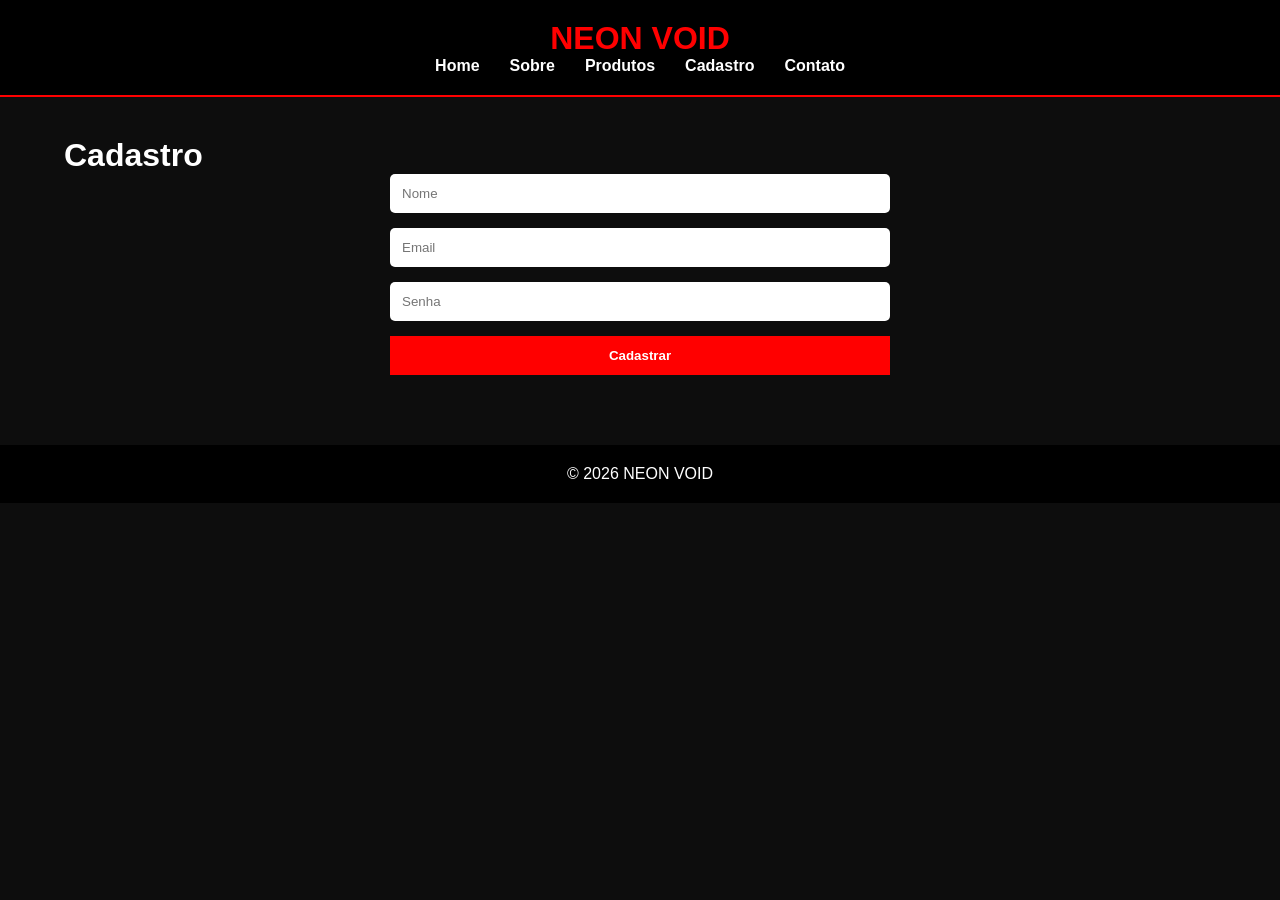
==== cadastro.html @ 734a8c14 "Add files via upload Corrigindo estrutura para GitHub Pages" ====
<!DOCTYPE html>
<html lang="pt-br">
<head>
<meta charset="UTF-8">
<title>Cadastro</title>
<link rel="stylesheet" href="css/style.css">
</head>
<body>

<header>
<div class="logo">NEON VOID</div>

<nav>
<a href="index.html">Home</a>
<a href="sobre.html">Sobre</a>
<a href="produtos.html">Produtos</a>
<a href="cadastro.html">Cadastro</a>
<a href="contato.html">Contato</a>
</nav>
</header>

<main class="container">

<h1>Cadastro</h1>

<form id="cadastroForm">

<input type="text" id="nome" placeholder="Nome">

<input type="email" id="email" placeholder="Email">

<input type="password" id="senha" placeholder="Senha">

<button type="submit">Cadastrar</button>

</form>

</main>

<script src="js/cadastro.js"></script>

<footer>
<p>© 2026 NEON VOID</p>
</footer>

</body>
</html>
---- css/style.css ----
*{
    margin:0;
    padding:0;
    box-sizing:border-box;
    font-family:Arial, Helvetica, sans-serif;
}

body{
    background:#0d0d0d;
    color:white;
}

header{
    background:black;
    padding:20px;
    border-bottom:2px solid red;
}

nav{
    display:flex;
    justify-content:center;
    gap:30px;
}

nav a{
    color:white;
    text-decoration:none;
    font-weight:bold;
    transition:0.3s;
}

nav a:hover{
    color:red;
}

.hero{
    height:80vh;
    background:url('../imagens/banner.jpg') center/cover;
    display:flex;
    align-items:center;
    justify-content:center;
}

.hero h1{
    font-size:4rem;
    background:rgba(0,0,0,0.7);
    padding:20px;
    border-radius:10px;
}

.container{
    width:90%;
    margin:auto;
    padding:40px 0;
}

.cards{
    display:flex;
    flex-wrap:wrap;
    gap:20px;
    justify-content:center;
}

.card{
    background:#1a1a1a;
    width:300px;
    border-radius:10px;
    overflow:hidden;
    transition:0.3s;
}

.card:hover{
    transform:scale(1.05);
}

.card img{
    width:100%;
    height:350px;
    object-fit:cover;
}

.card-content{
    padding:15px;
}

.preco{
    color:red;
    font-size:1.2rem;
    font-weight:bold;
}

form{
    max-width:500px;
    margin:auto;
    display:flex;
    flex-direction:column;
    gap:15px;
}

input, textarea{
    padding:12px;
    border:none;
    border-radius:5px;
}

button{
    padding:12px;
    background:red;
    color:white;
    border:none;
    cursor:pointer;
    font-weight:bold;
}

button:hover{
    background:#cc0000;
}

footer{
    text-align:center;
    padding:20px;
    background:black;
    margin-top:30px;
}

.logo{
    text-align:center;
    color:red;
    font-size:2rem;
    font-weight:bold;
}

.slogan{
    text-align:center;
    margin-bottom:20px;
    color:#ccc;
}

iframe{
    width:100%;
    height:500px;
}

@media(max-width:768px){
    nav{
        flex-direction:column;
        align-items:center;
    }

    .hero h1{
        font-size:2rem;
    }
}
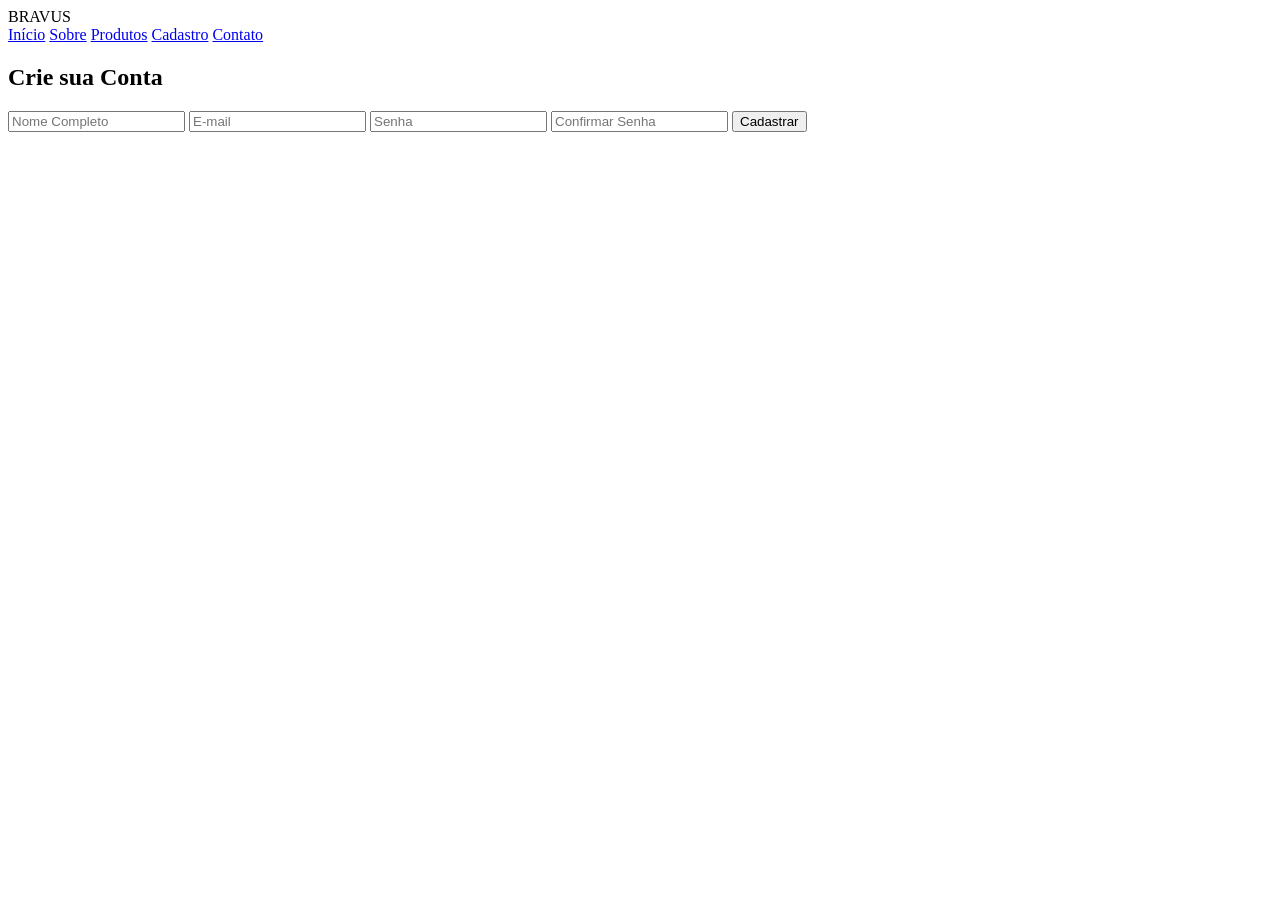
==== commit b46c815b: "Update cadastro.html" ====
--- a/cadastro.html
+++ b/cadastro.html
@@ -1,47 +1,69 @@
 <!DOCTYPE html>
-<html lang="pt-br">
+<html lang="pt-BR">
 <head>
 <meta charset="UTF-8">
-<title>Cadastro</title>
-<link rel="stylesheet" href="css/style.css">
+<meta name="viewport" content="width=device-width, initial-scale=1.0">
+<title>Cadastro - BRAVUS</title>
+
+<link rel="stylesheet" href="style.css">
 </head>
 <body>
 
 <header>
-<div class="logo">NEON VOID</div>
+
+<div class="logo">
+BRAVUS
+</div>
 
 <nav>
-<a href="index.html">Home</a>
+<a href="index.html">Início</a>
 <a href="sobre.html">Sobre</a>
 <a href="produtos.html">Produtos</a>
 <a href="cadastro.html">Cadastro</a>
 <a href="contato.html">Contato</a>
 </nav>
+
 </header>
 
-<main class="container">
+<section class="page">
 
-<h1>Cadastro</h1>
+<h1>Crie sua Conta</h1>
 
 <form id="cadastroForm">
 
-<input type="text" id="nome" placeholder="Nome">
+<input
+type="text"
+id="nome"
+placeholder="Nome Completo"
+required>
 
-<input type="email" id="email" placeholder="Email">
+<input
+type="email"
+id="email"
+placeholder="E-mail"
+required>
 
-<input type="password" id="senha" placeholder="Senha">
+<input
+type="password"
+id="senha"
+placeholder="Senha"
+required>
 
-<button type="submit">Cadastrar</button>
+<input
+type="password"
+id="confirmarSenha"
+placeholder="Confirmar Senha"
+required>
+
+<button type="submit">
+Cadastrar
+</button>
 
 </form>
 
-</main>
+</section>
 
-<script src="js/cadastro.js"></script>
-
-<footer>
-<p>© 2026 NEON VOID</p>
-</footer>
+<script src="script.js"></script>
 
 </body>
-</html>+</html>
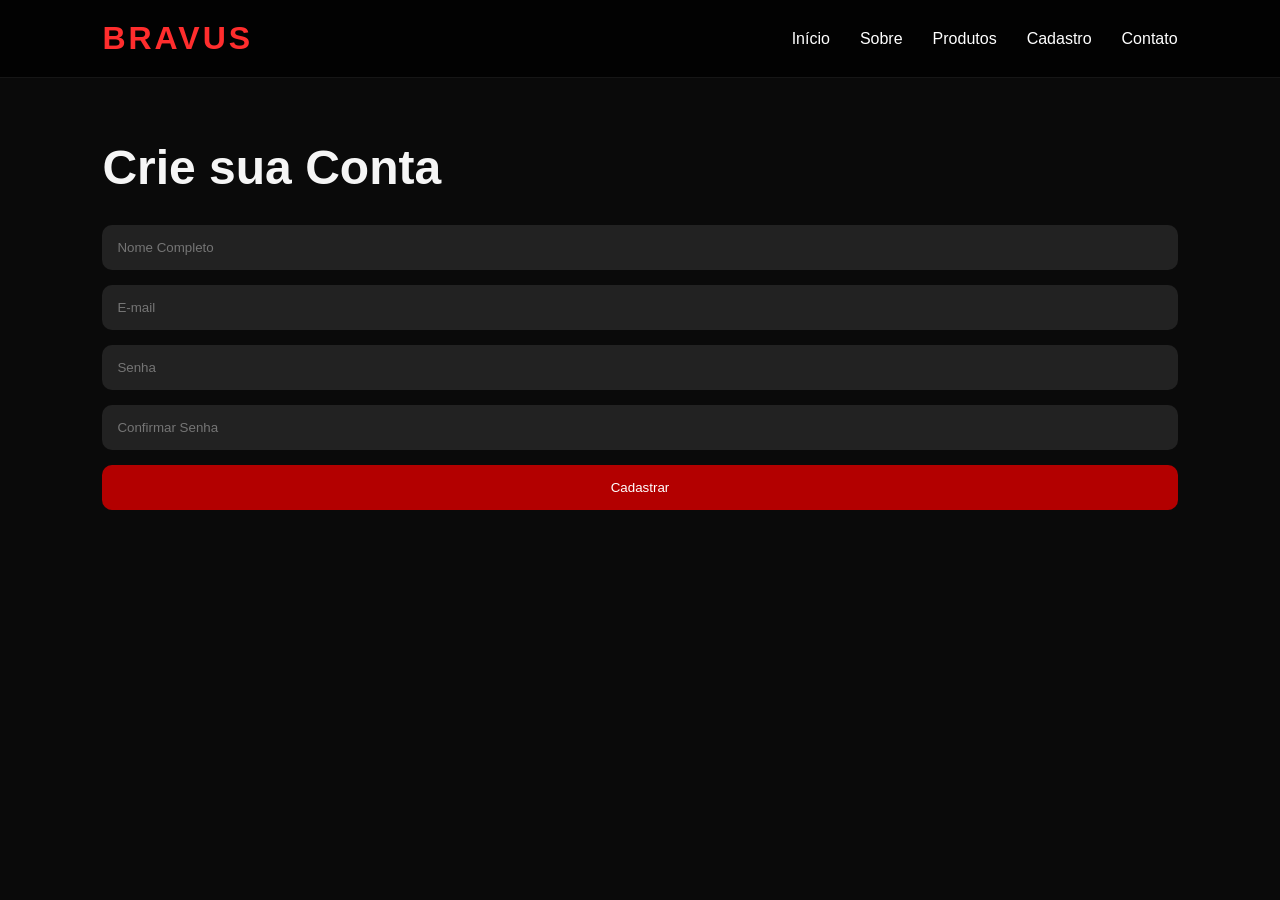
==== commit 7a4a4456: "Update cadastro.html" ====
--- a/cadastro.html
+++ b/cadastro.html
@@ -5,7 +5,7 @@
 <meta name="viewport" content="width=device-width, initial-scale=1.0">
 <title>Cadastro - BRAVUS</title>
 
-<link rel="stylesheet" href="style.css">
+<link rel="stylesheet" href="css/style.css">
 </head>
 <body>
 
--- a/css/style.css
+++ b/css/style.css
@@ -0,0 +1,514 @@
+*{
+    margin:0;
+    padding:0;
+    box-sizing:border-box;
+    font-family:'Inter',sans-serif;
+}
+
+:root{
+    --black:#0a0a0a;
+    --dark:#121212;
+    --gray:#1d1d1d;
+    --light-gray:#2b2b2b;
+    --red:#b30000;
+    --red-light:#ff2d2d;
+    --white:#f5f5f5;
+}
+
+body{
+    background:var(--black);
+    color:var(--white);
+    overflow-x:hidden;
+}
+
+/* HEADER */
+header{
+    position:fixed;
+    top:0;
+    width:100%;
+    z-index:1000;
+    display:flex;
+    justify-content:space-between;
+    align-items:center;
+    padding:20px 8%;
+    backdrop-filter:blur(15px);
+    background:rgba(0,0,0,.75);
+    border-bottom:1px solid rgba(255,255,255,.08);
+}
+
+.logo{
+    font-size:2rem;
+    font-weight:800;
+    color:var(--red-light);
+    letter-spacing:3px;
+}
+
+nav{
+    display:flex;
+    gap:30px;
+}
+
+nav a{
+    text-decoration:none;
+    color:white;
+    transition:.3s;
+}
+
+nav a:hover{
+    color:var(--red-light);
+}
+
+.icons{
+    display:flex;
+    gap:20px;
+}
+
+.icons a{
+    color:white;
+    text-decoration:none;
+    font-size:1.3rem;
+}
+
+#cart-count{
+    background:red;
+    padding:2px 8px;
+    border-radius:20px;
+    font-size:.8rem;
+}
+
+/* HERO */
+.hero{
+    height:100vh;
+    position:relative;
+    overflow:hidden;
+}
+
+.hero video{
+    width:100%;
+    height:100%;
+    object-fit:cover;
+    filter:brightness(.35);
+}
+
+.hero-content{
+    position:absolute;
+    top:50%;
+    left:50%;
+    transform:translate(-50%,-50%);
+    text-align:center;
+    width:90%;
+}
+
+.hero-content h1{
+    font-size:5rem;
+    font-weight:800;
+    color:white;
+}
+
+.hero-content h2{
+    font-size:4rem;
+    color:var(--red-light);
+    margin-bottom:20px;
+}
+
+.hero-content p{
+    font-size:1.2rem;
+    max-width:700px;
+    margin:auto;
+    margin-bottom:30px;
+}
+
+.btn{
+    display:inline-block;
+    text-decoration:none;
+    padding:15px 40px;
+    background:var(--red);
+    color:white;
+    border-radius:40px;
+    transition:.3s;
+}
+
+.btn:hover{
+    background:var(--red-light);
+    transform:translateY(-4px);
+}
+
+/* BANNER */
+.banner{
+    display:grid;
+    grid-template-columns:repeat(3,1fr);
+    background:var(--gray);
+    padding:40px;
+}
+
+.banner-item{
+    text-align:center;
+    font-size:1.2rem;
+    font-weight:700;
+}
+
+/* DESTAQUES */
+.destaques{
+    padding:100px 8%;
+}
+
+.destaques h2{
+    text-align:center;
+    font-size:3rem;
+    margin-bottom:50px;
+}
+
+.produtos-grid{
+    margin-top: 90px;
+    margin-left: 100px;
+    margin-right: 100px;
+    display:grid;
+    grid-template-columns:repeat(auto-fit,minmax(250px,1fr));
+    gap:30px;
+}
+
+.produto{
+    background:var(--dark);
+    border:1px solid rgba(255,255,255,.08);
+    border-radius:20px;
+    overflow:hidden;
+    transition:.4s;
+}
+
+.produto:hover{
+    transform:translateY(-8px);
+    border-color:var(--red-light);
+}
+
+.produto img{
+    width:100%;
+    height:350px;
+    object-fit:cover;
+}
+
+.produto h3{
+    padding:15px;
+}
+
+.produto p{
+    padding:0 15px;
+    color:var(--red-light);
+    font-weight:700;
+}
+
+.produto button{
+    width:90%;
+    margin:15px;
+    padding:12px;
+    border:none;
+    background:var(--red);
+    color:white;
+    border-radius:12px;
+    cursor:pointer;
+    transition:.3s;
+}
+
+.produto button:hover{
+    background:var(--red-light);
+}
+
+/* SOBRE HOME */
+.sobre-home{
+    padding:100px 10%;
+    background:var(--gray);
+}
+
+.sobre-home h2{
+    font-size:3rem;
+    margin-bottom:20px;
+}
+
+.sobre-home p{
+    max-width:900px;
+    line-height:1.8;
+    margin-bottom:30px;
+}
+
+/* NEWSLETTER */
+.newsletter{
+    padding:100px 8%;
+    text-align:center;
+}
+
+.newsletter h2{
+    font-size:3rem;
+    margin-bottom:30px;
+}
+
+.newsletter form{
+    display:flex;
+    justify-content:center;
+    gap:15px;
+    flex-wrap:wrap;
+}
+
+.newsletter input{
+    padding:15px;
+    width:350px;
+    border:none;
+    border-radius:12px;
+}
+
+.newsletter button{
+    padding:15px 30px;
+    border:none;
+    border-radius:12px;
+    background:var(--red);
+    color:white;
+    cursor:pointer;
+}
+
+/* FOOTER */
+footer{
+    background:#050505;
+    padding:60px 8%;
+    display:grid;
+    grid-template-columns:repeat(auto-fit,minmax(250px,1fr));
+    gap:40px;
+}
+
+footer h3{
+    margin-bottom:15px;
+    color:var(--red-light);
+}
+
+footer a{
+    display:block;
+    text-decoration:none;
+    color:white;
+    margin:8px 0;
+}
+
+/* FORMULÁRIOS */
+form{
+    display:flex;
+    flex-direction:column;
+    gap:15px;
+}
+
+input,
+textarea,
+select{
+    width:100%;
+    padding:15px;
+    border:none;
+    border-radius:10px;
+    background:#222;
+    color:white;
+}
+
+textarea{
+    resize:none;
+    height:150px;
+}
+
+form button{
+    padding:15px;
+    border:none;
+    background:var(--red);
+    color:white;
+    border-radius:10px;
+    cursor:pointer;
+}
+
+/* TABELA CARRINHO */
+.carrinho{
+    padding:140px 8%;
+}
+
+.carrinho table{
+    width:100%;
+    border-collapse:collapse;
+}
+
+.carrinho th,
+.carrinho td{
+    border:1px solid #333;
+    padding:15px;
+}
+
+.total{
+    margin-top:30px;
+    text-align:right;
+    font-size:2rem;
+    color:var(--red-light);
+}
+
+/* PÁGINAS */
+.page{
+    padding:140px 8%;
+}
+
+.page h1{
+    font-size:3rem;
+    margin-bottom:30px;
+}
+
+/* ANIMAÇÕES */
+@keyframes fadeUp{
+    from{
+        opacity:0;
+        transform:translateY(30px);
+    }
+    to{
+        opacity:1;
+        transform:translateY(0);
+    }
+}
+
+.hero-content,
+.produto,
+.banner-item{
+    animation:fadeUp .8s ease;
+}
+
+/* RESPONSIVO */
+@media(max-width:900px){
+    nav{
+        display:none;
+    }
+    .hero-content h1{
+        font-size:3rem;
+    }
+    .hero-content h2{
+        font-size:2rem;
+    }
+    .banner{
+        grid-template-columns:1fr;
+        gap:20px;
+    }
+}
+
+@media(max-width:600px){
+    .hero-content h1{
+        font-size:2.3rem;
+    }
+    .hero-content h2{
+        font-size:1.6rem;
+    }
+    .newsletter input{
+        width:100%;
+    }
+    header{
+        padding:15px 5%;
+    }
+    .logo{
+        font-size:1.5rem;
+    }
+}
+
+@media(max-width:600px){
+    .page{
+        padding:140px 8% 80px;
+    }
+    .page h1{
+        text-align:center;
+        font-size:3rem;
+        margin-bottom:50px;
+    }
+}
+
+@media(max-width:768px){
+    .page h1{
+        font-size:2rem;
+    }
+    .produto img{
+        height:280px;
+    }
+}
+
+@media(max-width:600px){
+    .produtos-grid{
+        display:grid;
+        grid-template-columns:repeat(auto-fit,minmax(280px,1fr));
+        gap:30px;
+    }
+    .produto{
+        background:#141414;
+        border:1px solid rgba(255,255,255,.08);
+        border-radius:20px;
+        overflow:hidden;
+        transition:.4s;
+        position:relative;
+    }
+    .produto:hover{
+        transform:translateY(-10px);
+        border-color:#ff2d2d;
+        box-shadow:0 20px 40px rgba(255,0,0,.15);
+    }
+    .produto img{
+        width:100%;
+        height:350px;
+        object-fit:cover;
+        display:block;
+        background:#222;
+    }
+    .produto h3{
+        padding:20px 20px 10px;
+        font-size:1.2rem;
+        color:white;
+    }
+    .produto p{
+        padding:0 20px;
+        color:#ff2d2d;
+        font-weight:700;
+        font-size:1.1rem;
+    }
+    .produto button{
+        width:calc(100% - 40px);
+        margin:20px;
+        padding:15px;
+        border:none;
+        border-radius:12px;
+        background:#b30000;
+        color:white;
+        font-weight:600;
+        cursor:pointer;
+        transition:.3s;
+    }
+    .produto button:hover{
+        background:#ff2d2d;
+        transform:scale(1.03);
+    }
+    .produto::before{
+        content:"Y2K";
+        position:absolute;
+        top:15px;
+        left:15px;
+        background:#ff2d2d;
+        color:white;
+        font-size:.8rem;
+        padding:6px 12px;
+        border-radius:20px;
+        font-weight:700;
+    }
+}
+
+/* FILTROS - fora do media query */
+.filtros{
+    display:flex;
+    justify-content:center;
+    gap:15px;
+    margin-bottom:50px;
+    flex-wrap:wrap;
+}
+
+.filtros button{
+    padding:12px 25px;
+    background:#1d1d1d;
+    border:1px solid #333;
+    color:white;
+    border-radius:30px;
+    cursor:pointer;
+    transition:.3s;
+}
+
+.filtros button:hover{
+    background:#ff2d2d;
+    border-color:#ff2d2d;
+}
